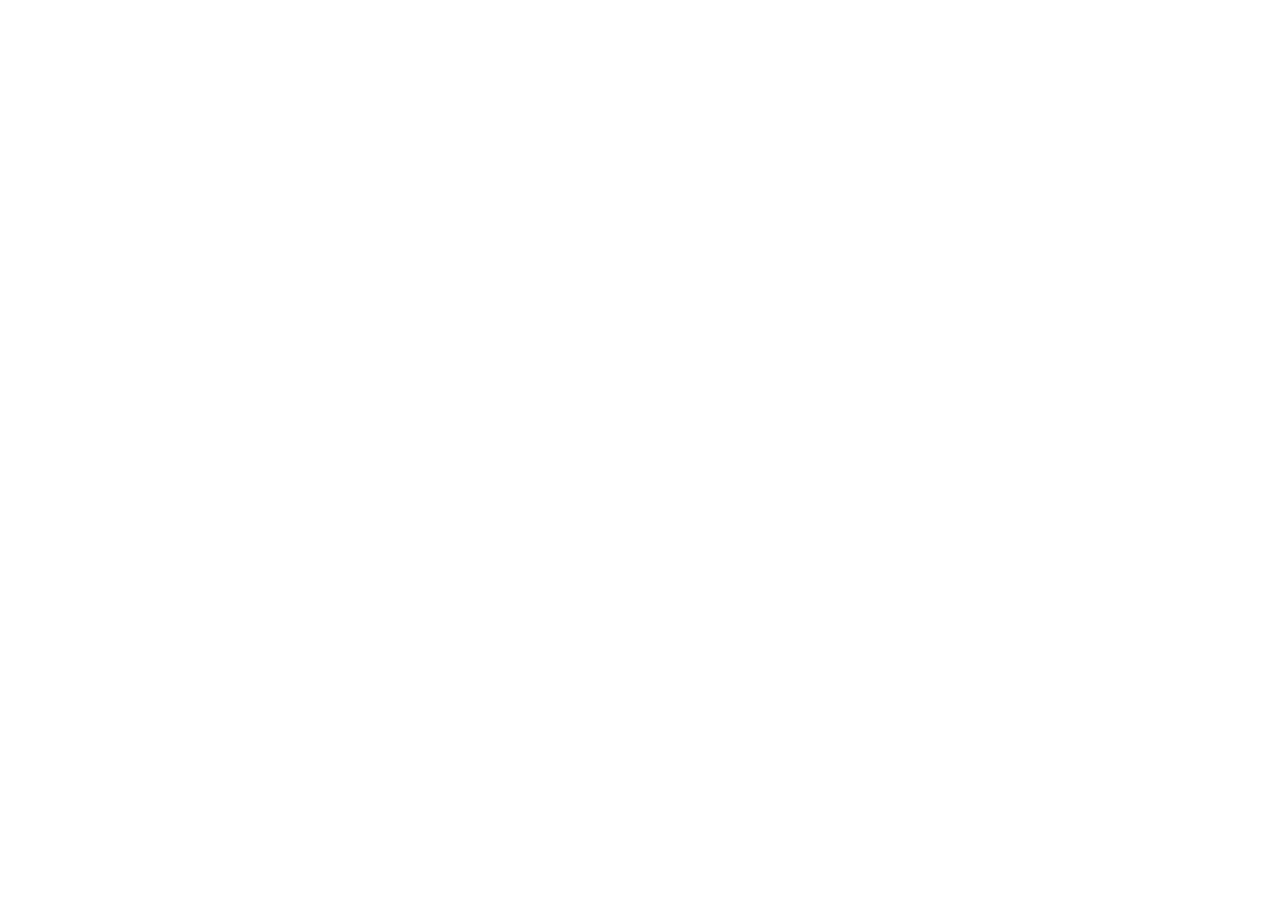
==== index.html @ 9450ac87 "file name changed" ====
<!DOCTYPE html>
<html>
<head>
  <script src="https://cdn.jsdelivr.net/npm/p5@1.9.0/lib/p5.min.js"></script>
  <script src="https://cdn.plot.ly/plotly-latest.min.js"></script>
</head>
<body>

<div id="plot" style="width:600px;height:300px;"></div>

<script>
let L = 50;
let grid = [];
let beta = 0.4; // inverse temperature
let J = 1;

let magnetization = [];
let step = 0;

let tempSlider;

function setup() {
  createCanvas(400, 400);

  tempSlider = createSlider(0.1, 5, 2.5, 0.1);
  tempSlider.position(0, height - 5);

  initGrid();
  initPlot();
}

function initGrid() {
  for (let i = 0; i < L; i++) {
    grid[i] = [];
    for (let j = 0; j < L; j++) {
      grid[i][j] = random() < 0.5 ? 1 : -1;
    }
  }
}

function draw() {
  background(220);

  let T = tempSlider.value();
  beta = 1 / T;

  // Monte Carlo sweep
  for (let n = 0; n < L * L; n++) {
    let i = floor(random(L));
    let j = floor(random(L));

    let s = grid[i][j];
    let nb = neighbors(i, j);

    let dE = 2 * J * s * nb;

    if (dE < 0 || random() < exp(-beta * dE)) {
      grid[i][j] *= -1;
    }
  }

  drawGrid();

  let M = computeMagnetization();
  magnetization.push(M);
  step++;

  updatePlot();
}

function neighbors(i, j) {
  return grid[(i+1)%L][j] +
         grid[(i-1+L)%L][j] +
         grid[i][(j+1)%L] +
         grid[i][(j-1+L)%L];
}

function drawGrid() {
  let w = width / L;

  for (let i = 0; i < L; i++) {
    for (let j = 0; j < L; j++) {
      if (grid[i][j] === 1) fill(0);
      else fill(255);
      rect(i * w, j * w, w, w);
    }
  }
}

function computeMagnetization() {
  let sum = 0;
  for (let i = 0; i < L; i++) {
    for (let j = 0; j < L; j++) {
      sum += grid[i][j];
    }
  }
  return sum / (L * L);
}

function initPlot() {
  Plotly.newPlot('plot', [{
    x: [],
    y: [],
    mode: 'lines',
    name: 'Magnetization'
  }], {
    title: 'Magnetization vs Time',
    xaxis: {title: 'Monte Carlo steps'},
    yaxis: {title: 'M'}
  });
}

function updatePlot() {
  let xs = magnetization.map((_, i) => i);
  let ys = magnetization;

  Plotly.react('plot', [{
    x: xs,
    y: ys,
    mode: 'lines'
  }]);
}
</script>

</body>
</html>
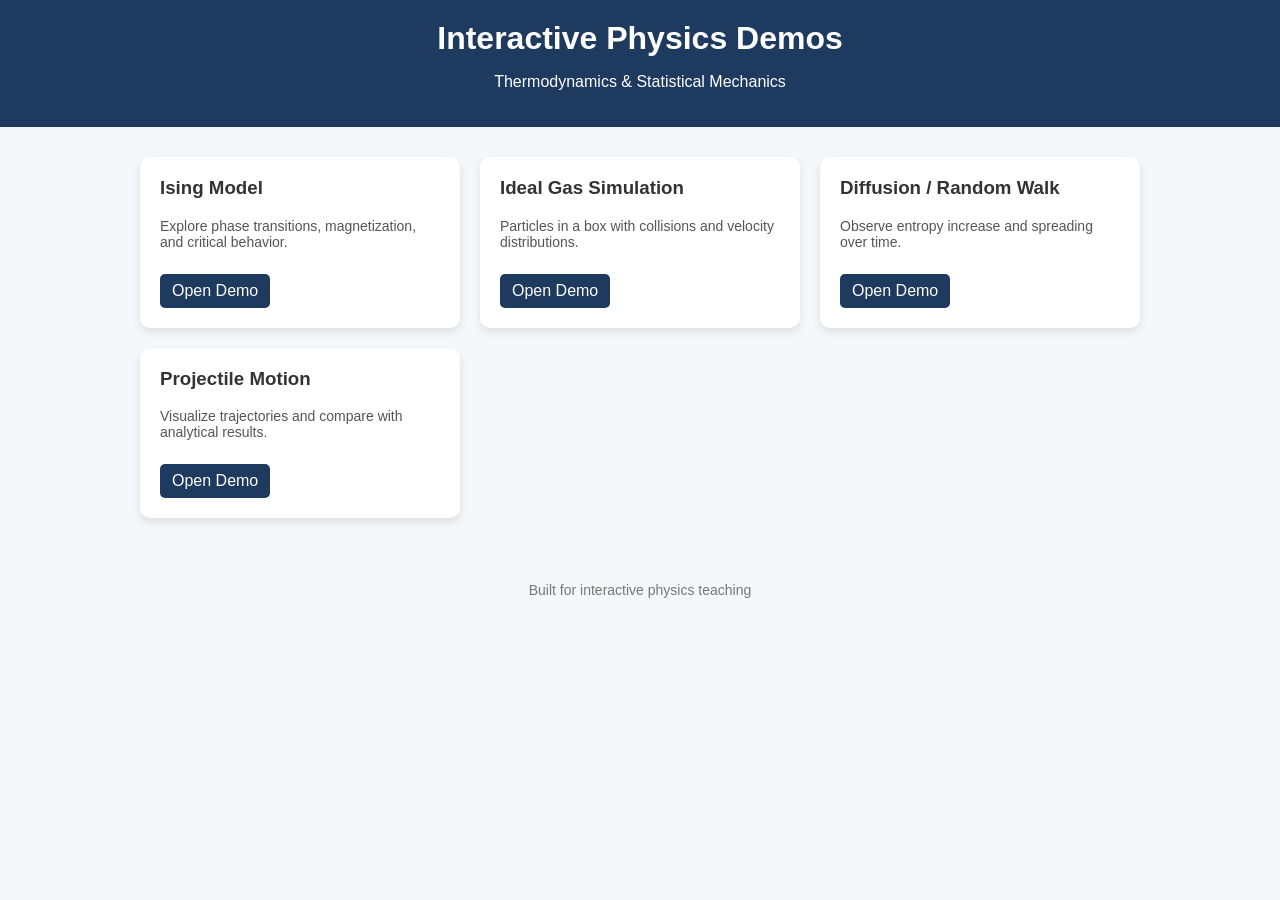
==== commit 6d5fe344: "different demos accessible from a static page" ====
--- a/index.html
+++ b/index.html
@@ -1,126 +1,56 @@
 <!DOCTYPE html>
-<html>
+<html lang="en">
 <head>
-  <script src="https://cdn.jsdelivr.net/npm/p5@1.9.0/lib/p5.min.js"></script>
-  <script src="https://cdn.plot.ly/plotly-latest.min.js"></script>
+<meta charset="UTF-8">
+<meta name="viewport" content="width=device-width, initial-scale=1.0">
+
+<title>Interactive Physics Demos</title>
+
 </head>
+<link rel="stylesheet" href="styles.css">
 <body>
 
-<div id="plot" style="width:600px;height:300px;"></div>
+<header>
+  <h1>Interactive Physics Demos</h1>
+  <p>Thermodynamics & Statistical Mechanics</p>
+</header>
 
-<script>
-let L = 50;
-let grid = [];
-let beta = 0.4; // inverse temperature
-let J = 1;
+<div class="container">
+  <div class="grid">
 
-let magnetization = [];
-let step = 0;
+    <!-- Ising Model -->
+<div class="card">
+  <h3>Ising Model</h3>
+  <p>Explore phase transitions, magnetization, and critical behavior.</p>
+  <a href="ising.html" target="_blank" rel="noopener noreferrer">Open Demo</a>
+</div>
+    <!-- Ideal Gas -->
+    <div class="card">
+      <h3>Ideal Gas Simulation</h3>
+      <p>Particles in a box with collisions and velocity distributions.</p>
+      <a href="gas.html">Open Demo</a>
+    </div>
 
-let tempSlider;
+    <!-- Diffusion -->
+    <div class="card">
+      <h3>Diffusion / Random Walk</h3>
+      <p>Observe entropy increase and spreading over time.</p>
+      <a href="diffusion.html">Open Demo</a>
+    </div>
 
-function setup() {
-  createCanvas(400, 400);
+    <!-- Projectile -->
+    <div class="card">
+      <h3>Projectile Motion</h3>
+      <p>Visualize trajectories and compare with analytical results.</p>
+      <a href="projectile.html">Open Demo</a>
+    </div>
 
-  tempSlider = createSlider(0.1, 5, 2.5, 0.1);
-  tempSlider.position(0, height - 5);
+  </div>
+</div>
 
-  initGrid();
-  initPlot();
-}
-
-function initGrid() {
-  for (let i = 0; i < L; i++) {
-    grid[i] = [];
-    for (let j = 0; j < L; j++) {
-      grid[i][j] = random() < 0.5 ? 1 : -1;
-    }
-  }
-}
-
-function draw() {
-  background(220);
-
-  let T = tempSlider.value();
-  beta = 1 / T;
-
-  // Monte Carlo sweep
-  for (let n = 0; n < L * L; n++) {
-    let i = floor(random(L));
-    let j = floor(random(L));
-
-    let s = grid[i][j];
-    let nb = neighbors(i, j);
-
-    let dE = 2 * J * s * nb;
-
-    if (dE < 0 || random() < exp(-beta * dE)) {
-      grid[i][j] *= -1;
-    }
-  }
-
-  drawGrid();
-
-  let M = computeMagnetization();
-  magnetization.push(M);
-  step++;
-
-  updatePlot();
-}
-
-function neighbors(i, j) {
-  return grid[(i+1)%L][j] +
-         grid[(i-1+L)%L][j] +
-         grid[i][(j+1)%L] +
-         grid[i][(j-1+L)%L];
-}
-
-function drawGrid() {
-  let w = width / L;
-
-  for (let i = 0; i < L; i++) {
-    for (let j = 0; j < L; j++) {
-      if (grid[i][j] === 1) fill(0);
-      else fill(255);
-      rect(i * w, j * w, w, w);
-    }
-  }
-}
-
-function computeMagnetization() {
-  let sum = 0;
-  for (let i = 0; i < L; i++) {
-    for (let j = 0; j < L; j++) {
-      sum += grid[i][j];
-    }
-  }
-  return sum / (L * L);
-}
-
-function initPlot() {
-  Plotly.newPlot('plot', [{
-    x: [],
-    y: [],
-    mode: 'lines',
-    name: 'Magnetization'
-  }], {
-    title: 'Magnetization vs Time',
-    xaxis: {title: 'Monte Carlo steps'},
-    yaxis: {title: 'M'}
-  });
-}
-
-function updatePlot() {
-  let xs = magnetization.map((_, i) => i);
-  let ys = magnetization;
-
-  Plotly.react('plot', [{
-    x: xs,
-    y: ys,
-    mode: 'lines'
-  }]);
-}
-</script>
+<footer>
+  <p>Built for interactive physics teaching</p>
+</footer>
 
 </body>
 </html>
--- a/styles.css
+++ b/styles.css
@@ -0,0 +1,79 @@
+/* General layout */
+body {
+  margin: 0;
+  font-family: Arial, sans-serif;
+  background: #f5f7fa;
+  color: #333;
+}
+
+/* Header */
+header {
+  background: #1e3a5f;
+  color: white;
+  padding: 20px;
+  text-align: center;
+}
+
+header h1 {
+  margin: 0;
+}
+
+/* Container */
+.container {
+  padding: 30px;
+  max-width: 1000px;
+  margin: auto;
+}
+
+/* Grid layout */
+.grid {
+  display: grid;
+  grid-template-columns: repeat(auto-fit, minmax(250px, 1fr));
+  gap: 20px;
+}
+
+/* Cards */
+.card {
+  background: white;
+  border-radius: 10px;
+  padding: 20px;
+  box-shadow: 0 4px 10px rgba(0,0,0,0.1);
+  transition: transform 0.2s, box-shadow 0.2s;
+}
+
+.card:hover {
+  transform: translateY(-5px);
+  box-shadow: 0 6px 15px rgba(0,0,0,0.15);
+}
+
+.card h3 {
+  margin-top: 0;
+}
+
+.card p {
+  font-size: 14px;
+  color: #555;
+}
+
+/* Buttons */
+.card a {
+  display: inline-block;
+  margin-top: 10px;
+  padding: 8px 12px;
+  background: #1e3a5f;
+  color: white;
+  text-decoration: none;
+  border-radius: 5px;
+}
+
+.card a:hover {
+  background: #16324a;
+}
+
+/* Footer */
+footer {
+  text-align: center;
+  padding: 20px;
+  font-size: 14px;
+  color: #777;
+}
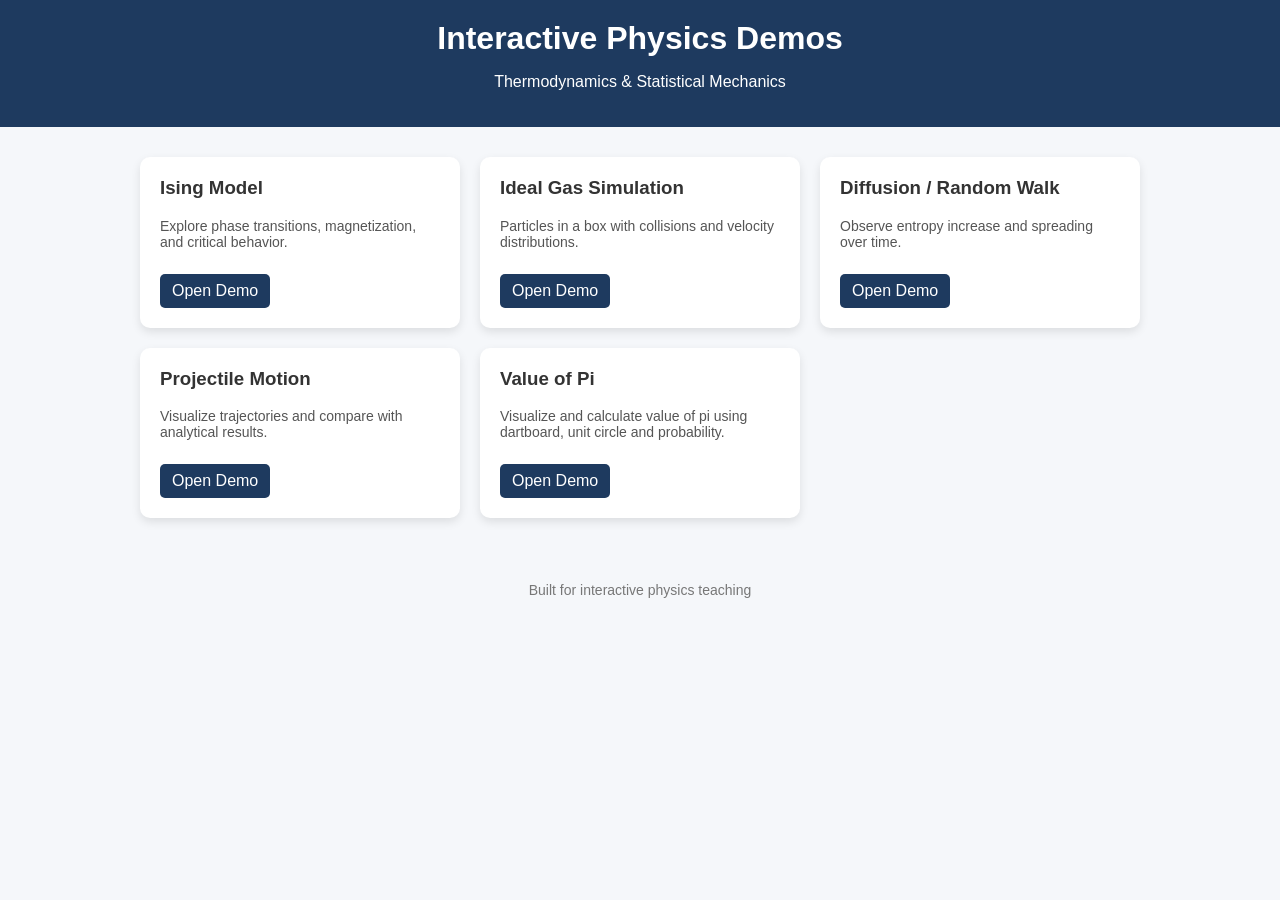
==== commit 20e68ce2: "changes in index.html and valueofpi.html" ====
--- a/index.html
+++ b/index.html
@@ -16,14 +16,16 @@
 </header>
 
 <div class="container">
-  <div class="grid">
+    <div class="grid">
 
-    <!-- Ising Model -->
-<div class="card">
-  <h3>Ising Model</h3>
-  <p>Explore phase transitions, magnetization, and critical behavior.</p>
-  <a href="ising.html" target="_blank" rel="noopener noreferrer">Open Demo</a>
-</div>
+        <!-- Ising Model -->
+        <div class="card">
+        <h3>Ising Model</h3>
+        <p>Explore phase transitions, magnetization, and critical behavior.</p>
+        <a href="ising.html" target="_blank" rel="noopener noreferrer">Open Demo</a>
+    </div>
+
+
     <!-- Ideal Gas -->
     <div class="card">
       <h3>Ideal Gas Simulation</h3>
@@ -45,6 +47,15 @@
       <a href="projectile.html">Open Demo</a>
     </div>
 
+
+
+    <!-- calculatio of pi -->
+    <div class="card">
+      <h3>Value of Pi</h3>
+      <p>Visualize and calculate value of pi using dartboard, unit circle and probability.</p>
+       <a href="valueofpi.html" target="_blank" rel="noopener noreferrer">Open Demo</a>
+    </div>
+
   </div>
 </div>
 
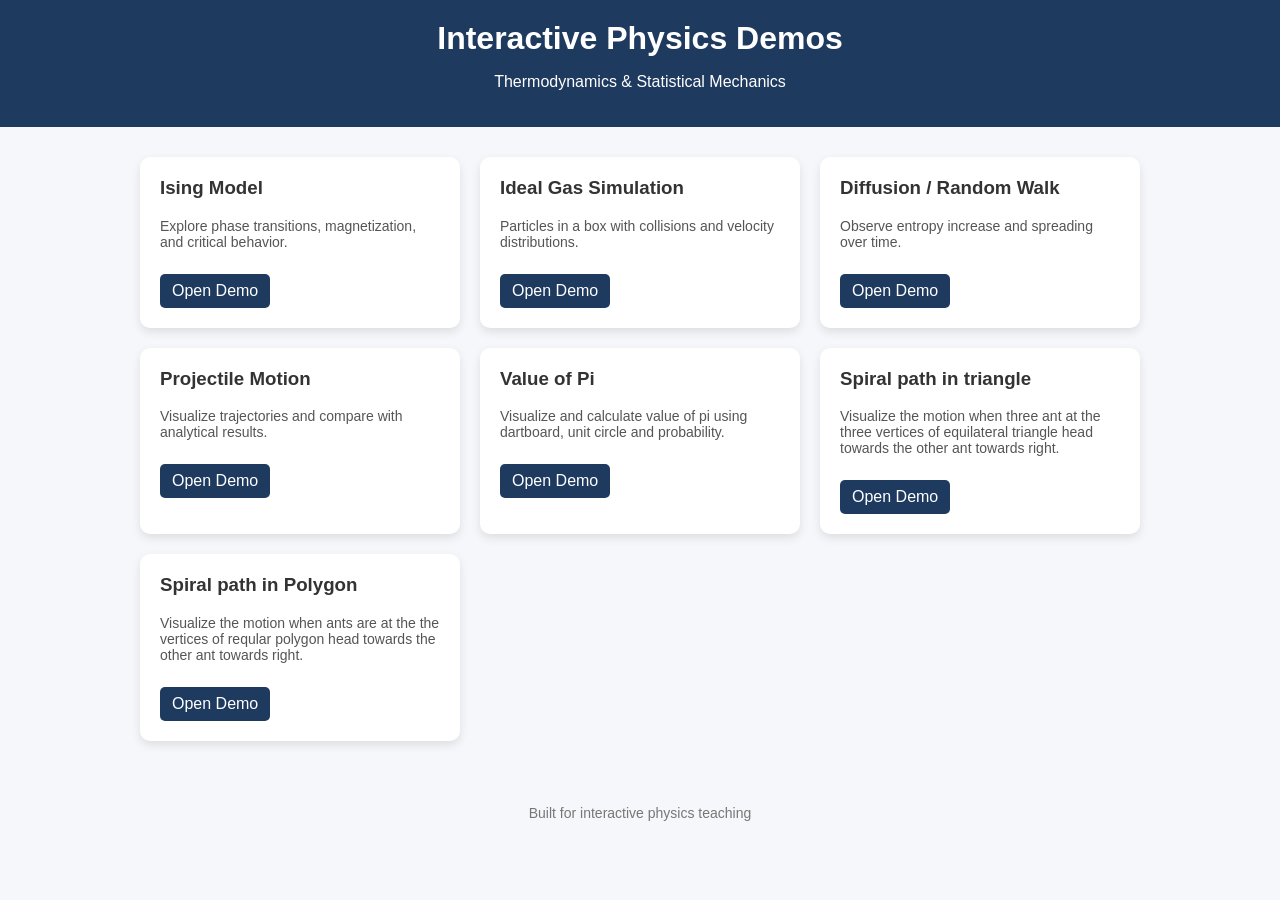
==== commit e83cdd0a: "spiral path modified and spiral path in any regular polygon started working" ====
--- a/index.html
+++ b/index.html
@@ -56,6 +56,22 @@
        <a href="valueofpi.html" target="_blank" rel="noopener noreferrer">Open Demo</a>
     </div>
 
+
+
+    <!-- spiral_path in triangle -->
+    <div class="card">
+      <h3>Spiral path in triangle</h3>
+      <p>Visualize the motion when three ant at the three vertices of equilateral triangle head towards the other ant towards right.</p>
+       <a href="spiralpath.html" target="_blank" rel="noopener noreferrer">Open Demo</a>
+    </div>
+
+    <!-- spiral_path in regular polygon -->
+    <div class="card">
+      <h3>Spiral path in Polygon</h3>
+      <p>Visualize the motion when ants are at the the vertices of reqular polygon head towards the other ant towards right.</p>
+       <a href="spiralPolygonPath.html" target="_blank" rel="noopener noreferrer">Open Demo</a>
+    </div>
+
   </div>
 </div>
 
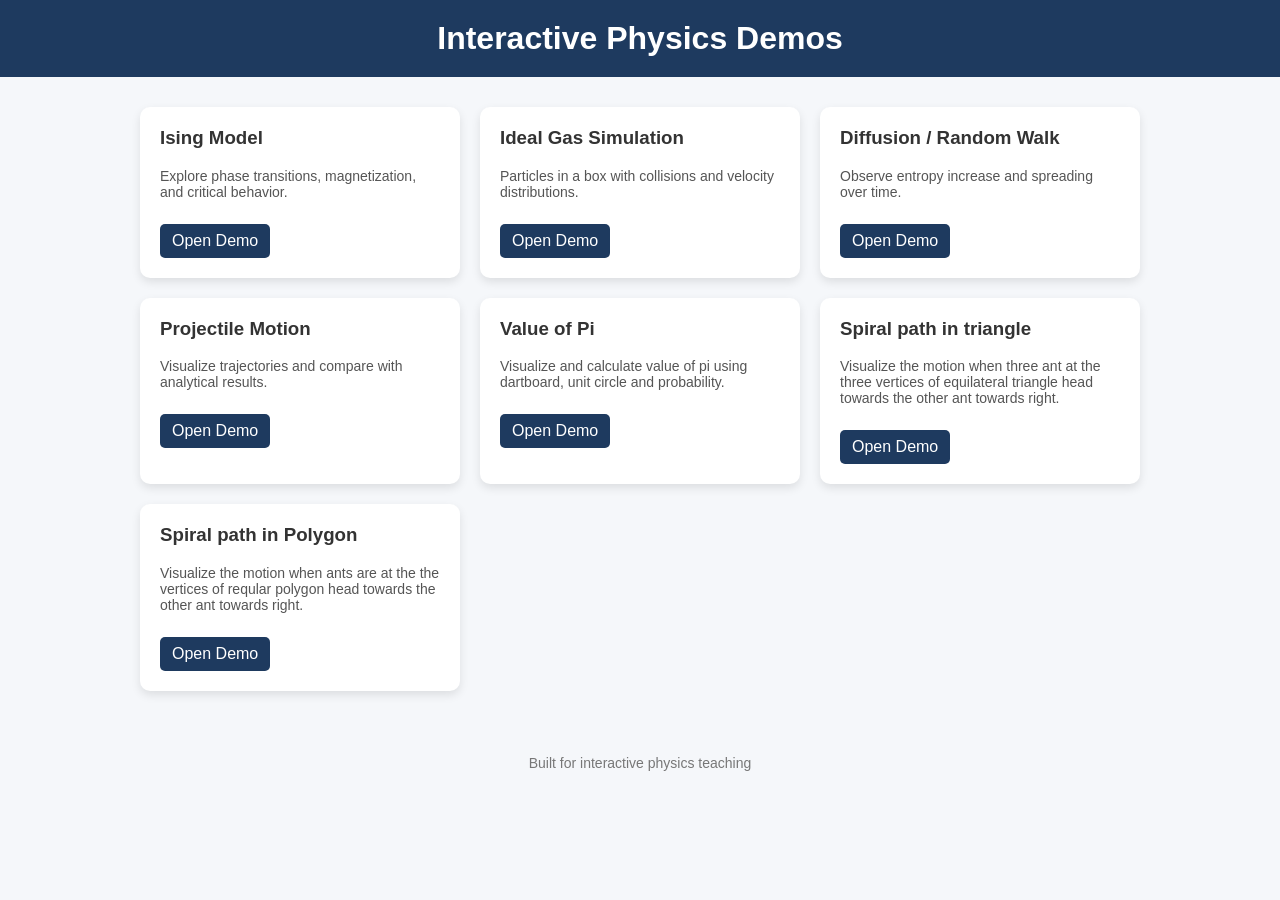
==== commit 1630ed14: "removed thermodynamics and statistical mecahnics" ====
--- a/index.html
+++ b/index.html
@@ -12,7 +12,7 @@
 
 <header>
   <h1>Interactive Physics Demos</h1>
-  <p>Thermodynamics & Statistical Mechanics</p>
+  <!-- <p>Thermodynamics & Statistical Mechaics</p> -->
 </header>
 
 <div class="container">
